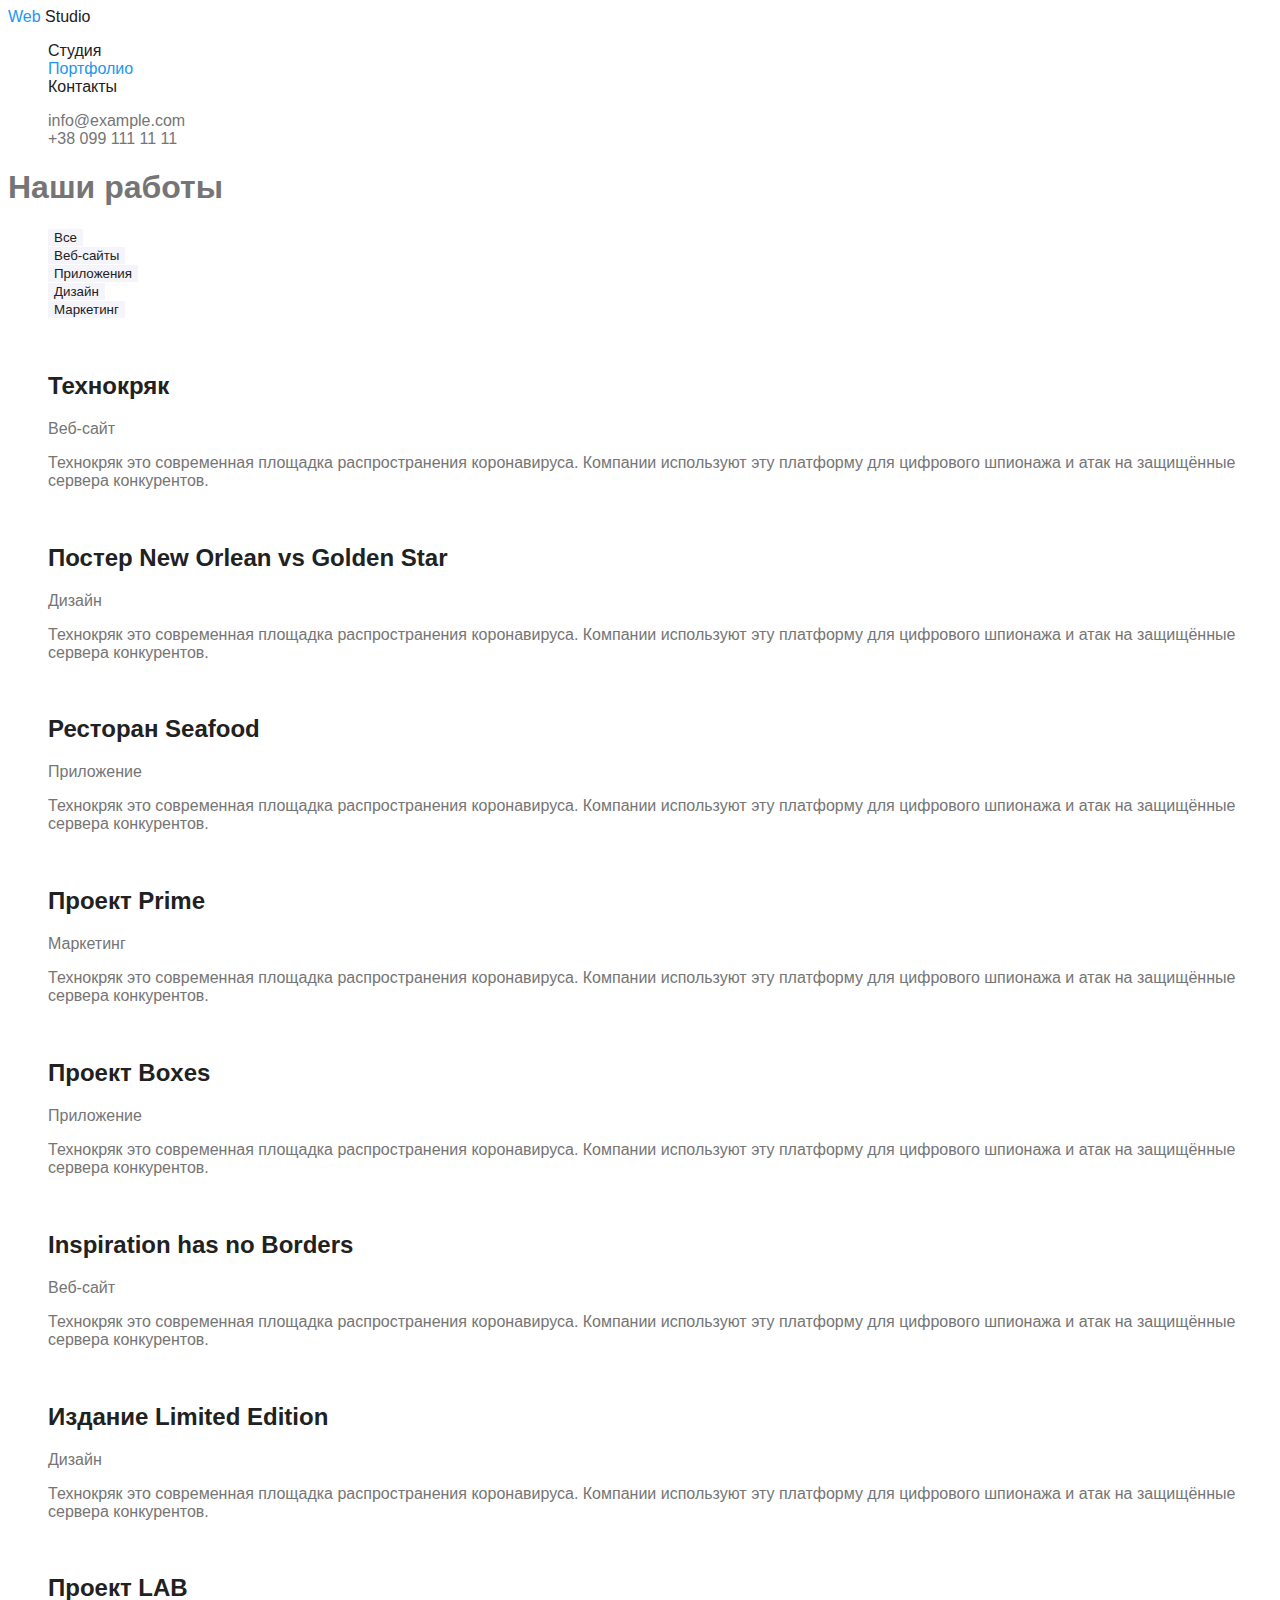
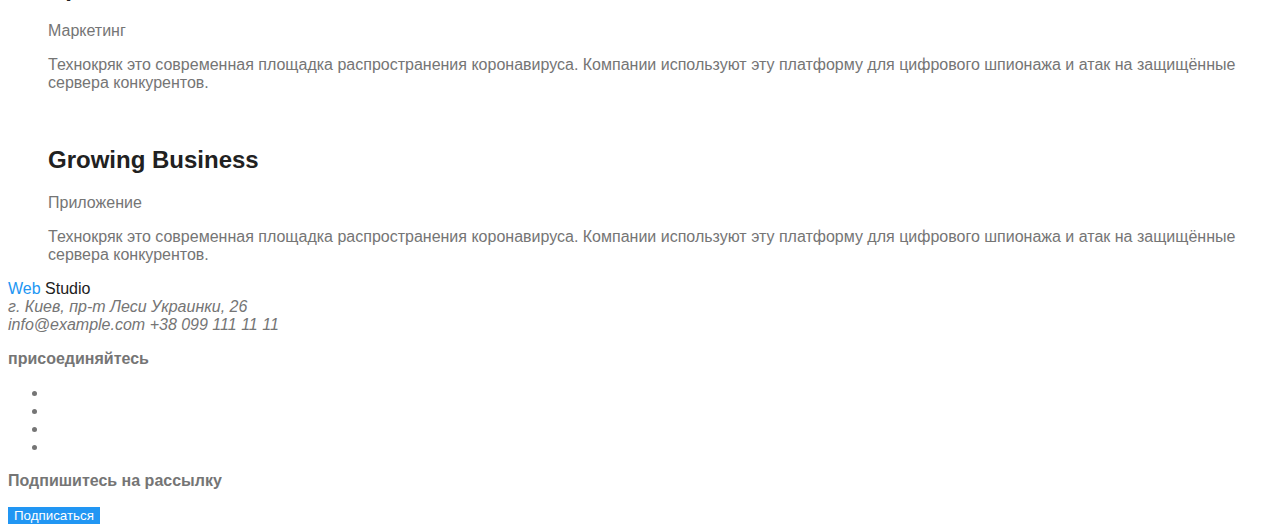
==== portfolio.html @ 0b85d345 "Added page "Portfolio" and styles" ====
<!DOCTYPE html>
<html lang="ru">
  <head>
    <meta charset="UTF-8" />
    <meta http-equiv="X-UA-Compatible" content="IE=edge" />
    <meta name="viewport" content="width=device-width, initial-scale=1.0" />
    <title>Web Studio</title>
    <link rel="stylesheet" href="./css/styles.css" />
  </head>

  <body>
    <header>
      <nav>
        <a href="/" class="logo">Web <span class="logo-part">Studio</span></a>

        <ul class="site-nav list">
          <li><a href="./index.html" class="link">Студия</a></li>
          <li><a href="/" class="link current">Портфолио</a></li>
          <li><a href="" class="link">Контакты</a></li>
        </ul>
      </nav>

      <ul class="auth-nav list">
        <li><a href="mailto:info@example.com" class="link">info@example.com</a></li>
        <li><a href="tel:+380991111111" class="link">+38 099 111 11 11</a></li>
      </ul>
    </header>

    <main>
      <h1>Наши работы</h1>
      <ul class="list">
        <li><button type="button" class="btn">Все</button></li>
        <li><button type="button" class="btn">Веб-сайты</button></li>
        <li><button type="button" class="btn">Приложения</button></li>
        <li><button type="button" class="btn">Дизайн</button></li>
        <li><button type="button" class="btn">Маркетинг</button></li>
      </ul>
      <ul class="portfolio list">
        <li>
          <a href="" class="link"
            ><img src="" alt="" />
            <h2 class="title">Технокряк</h2>
            <p>Веб-сайт</p>
            <p>
              Технокряк это современная площадка распространения коронавируса. Компании используют
              эту платформу для цифрового шпионажа и атак на защищённые сервера конкурентов.
            </p></a
          >
        </li>
        <li>
          <a href="" class="link"
            ><img src="" alt="" />
            <h2 class="title">Постер New Orlean vs Golden Star</h2>
            <p>Дизайн</p>
            <p>
              Технокряк это современная площадка распространения коронавируса. Компании используют
              эту платформу для цифрового шпионажа и атак на защищённые сервера конкурентов.
            </p></a
          >
        </li>
        <li>
          <a href="" class="link"
            ><img src="" alt="" />
            <h2 class="title">Ресторан Seafood</h2>
            <p>Приложение</p>
            <p>
              Технокряк это современная площадка распространения коронавируса. Компании используют
              эту платформу для цифрового шпионажа и атак на защищённые сервера конкурентов.
            </p></a
          >
        </li>
        <li>
          <a href="" class="link"
            ><img src="" alt="" />
            <h2 class="title">Проект Prime</h2>
            <p>Маркетинг</p>
            <p>
              Технокряк это современная площадка распространения коронавируса. Компании используют
              эту платформу для цифрового шпионажа и атак на защищённые сервера конкурентов.
            </p></a
          >
        </li>
        <li>
          <a href="" class="link"
            ><img src="" alt="" />
            <h2 class="title">Проект Boxes</h2>
            <p>Приложение</p>
            <p>
              Технокряк это современная площадка распространения коронавируса. Компании используют
              эту платформу для цифрового шпионажа и атак на защищённые сервера конкурентов.
            </p></a
          >
        </li>
        <li>
          <a href="" class="link"
            ><img src="" alt="" />
            <h2 class="title">Inspiration has no Borders</h2>
            <p>Веб-сайт</p>
            <p>
              Технокряк это современная площадка распространения коронавируса. Компании используют
              эту платформу для цифрового шпионажа и атак на защищённые сервера конкурентов.
            </p></a
          >
        </li>
        <li>
          <a href="" class="link"
            ><img src="" alt="" />
            <h2 class="title">Издание Limited Edition</h2>
            <p>Дизайн</p>
            <p>
              Технокряк это современная площадка распространения коронавируса. Компании используют
              эту платформу для цифрового шпионажа и атак на защищённые сервера конкурентов.
            </p></a
          >
        </li>
        <li>
          <a href="" class="link"
            ><img src="" alt="" />
            <h2 class="title">Проект LAB</h2>
            <p>Маркетинг</p>
            <p>
              Технокряк это современная площадка распространения коронавируса. Компании используют
              эту платформу для цифрового шпионажа и атак на защищённые сервера конкурентов.
            </p></a
          >
        </li>
        <li>
          <a href="" class="link"
            ><img src="" alt="" />
            <h2 class="title">Growing Business</h2>
            <p>Приложение</p>
            <p>
              Технокряк это современная площадка распространения коронавируса. Компании используют
              эту платформу для цифрового шпионажа и атак на защищённые сервера конкурентов.
            </p></a
          >
        </li>
      </ul>
    </main>

    <footer>
      <a href="/" class="logo">Web <span class="logo-part">Studio</span></a>
      <address>г. Киев, пр-т Леси Украинки, 26</address>
      <address>info@example.com +38 099 111 11 11</address>
      <p><b>присоединяйтесь</b></p>
      <ul>
        <li><a href="" aria-label="Instagram"></a></li>
        <li><a href="" aria-label="Twitter"></a></li>
        <li><a href="" aria-label="Facebook"></a></li>
        <li><a href="" aria-label="LinkedIn"></a></li>
      </ul>
      <p><b>Подпишитесь на рассылку</b></p>
      <button class="button">Подписаться</button>
    </footer>
  </body>
</html>
---- css/styles.css ----
:root {
    --primary-bg-color: #FFFFFF;
    --secondary-bg-color: #F5F4FA;
    --main-text-color: #757575;
    --title-text-color: #212121;
    --white-text-color: #FFFFFF;
    --accent-color: #2196F3;
}
body {
    background-color: var(--primary-bg-color);
    color: var(--main-text-color);

    font-family: 'Roboto', sans-serif;
}

.list {
    list-style: none;
}
.link {
    text-decoration: none;
}

.logo {
    text-decoration: none;
    color: var(--accent-color);
}
.logo-part {
    color: var(--title-text-color);
}

.site-nav .link{
    color: var(--title-text-color);
}
.site-nav .current {
    color: var(--accent-color);
}
.auth-nav .link{
    color: var(--main-text-color);
}
.link:hover,
.link:focus {
    color: var(--accent-color);
}
 .button {
    background-color: var(--accent-color);
    color: var(--white-text-color);
    border: none;
}
 .title {
    color: var(--title-text-color);
}


/* Portfolio */
.portfolio .link {
    color: var(--main-text-color);
}
.btn {
    border: none;
    color: var(--title-text-color);
    background-color: var(--secondary-bg-color);
    cursor: pointer;
    
}
.btn:hover, .btn:focus {
    color: var(--white-text-color);
    background-color: var(--accent-color);
    
}
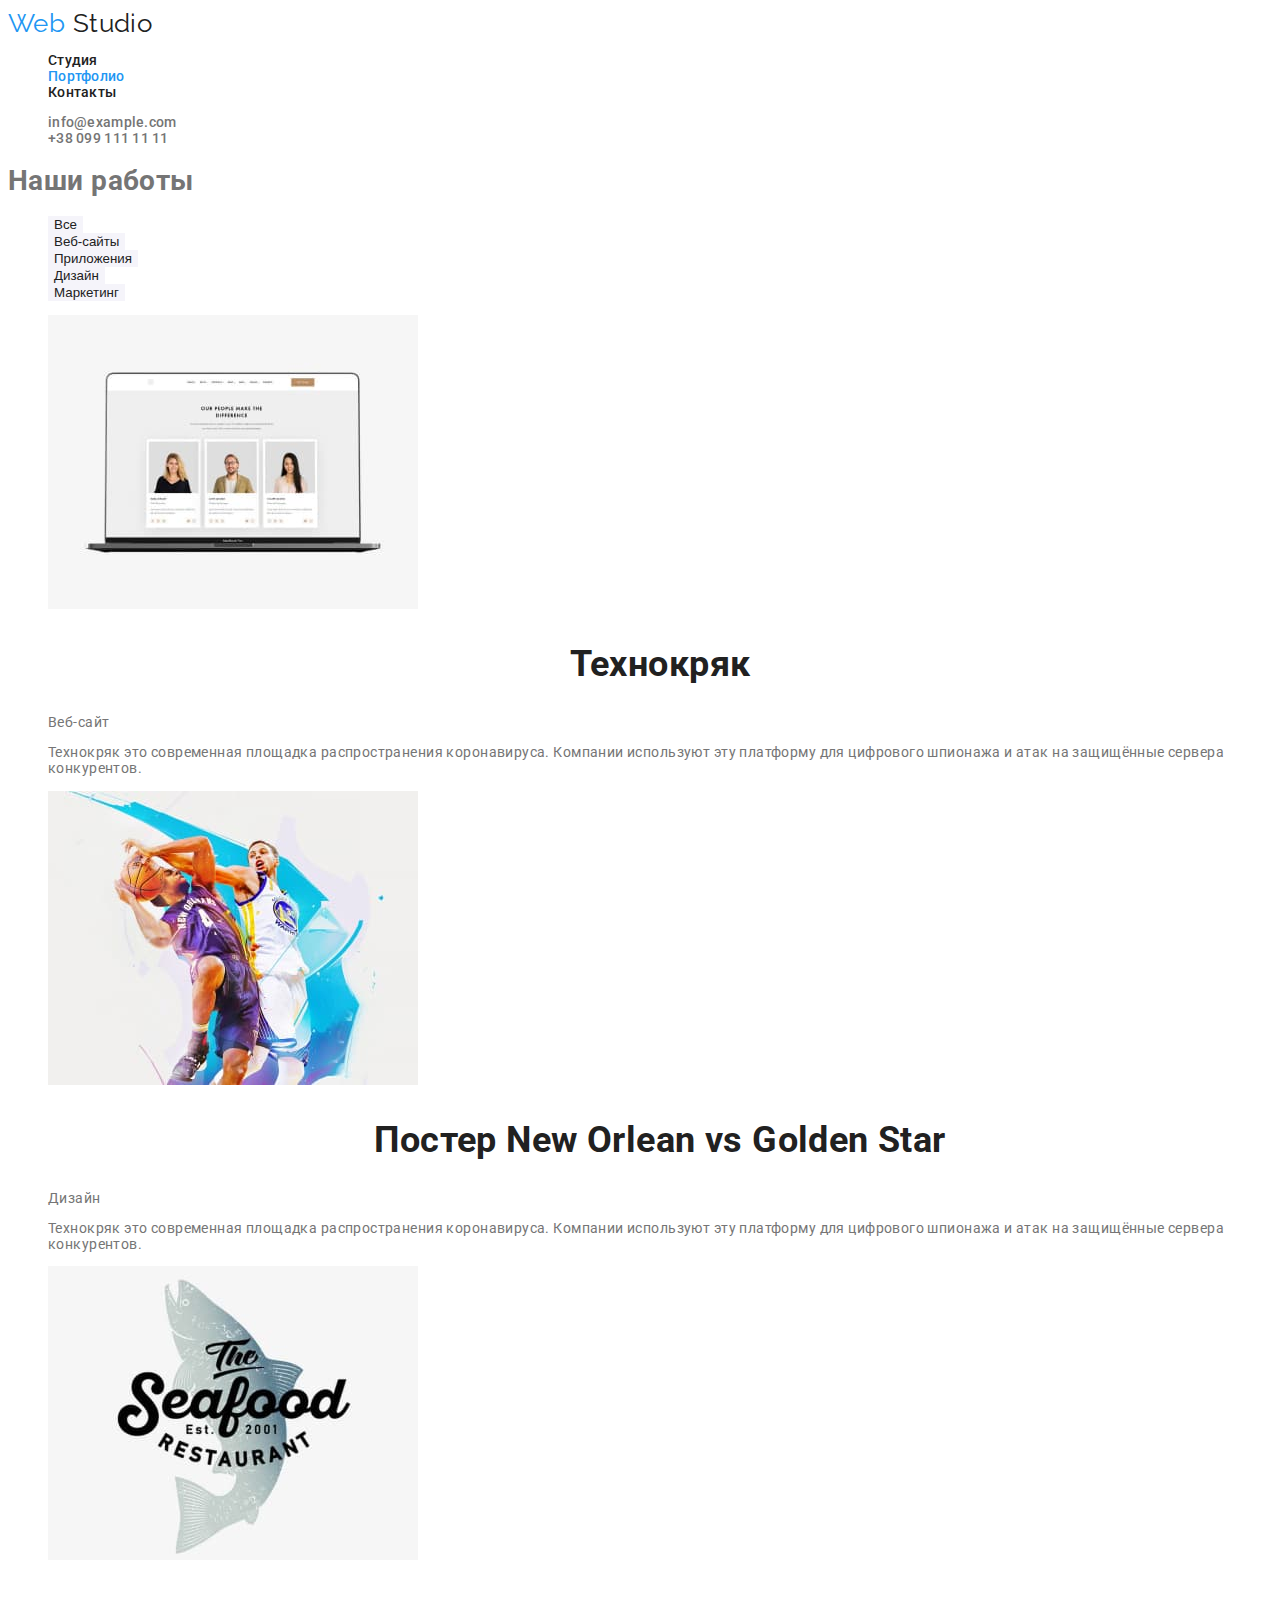
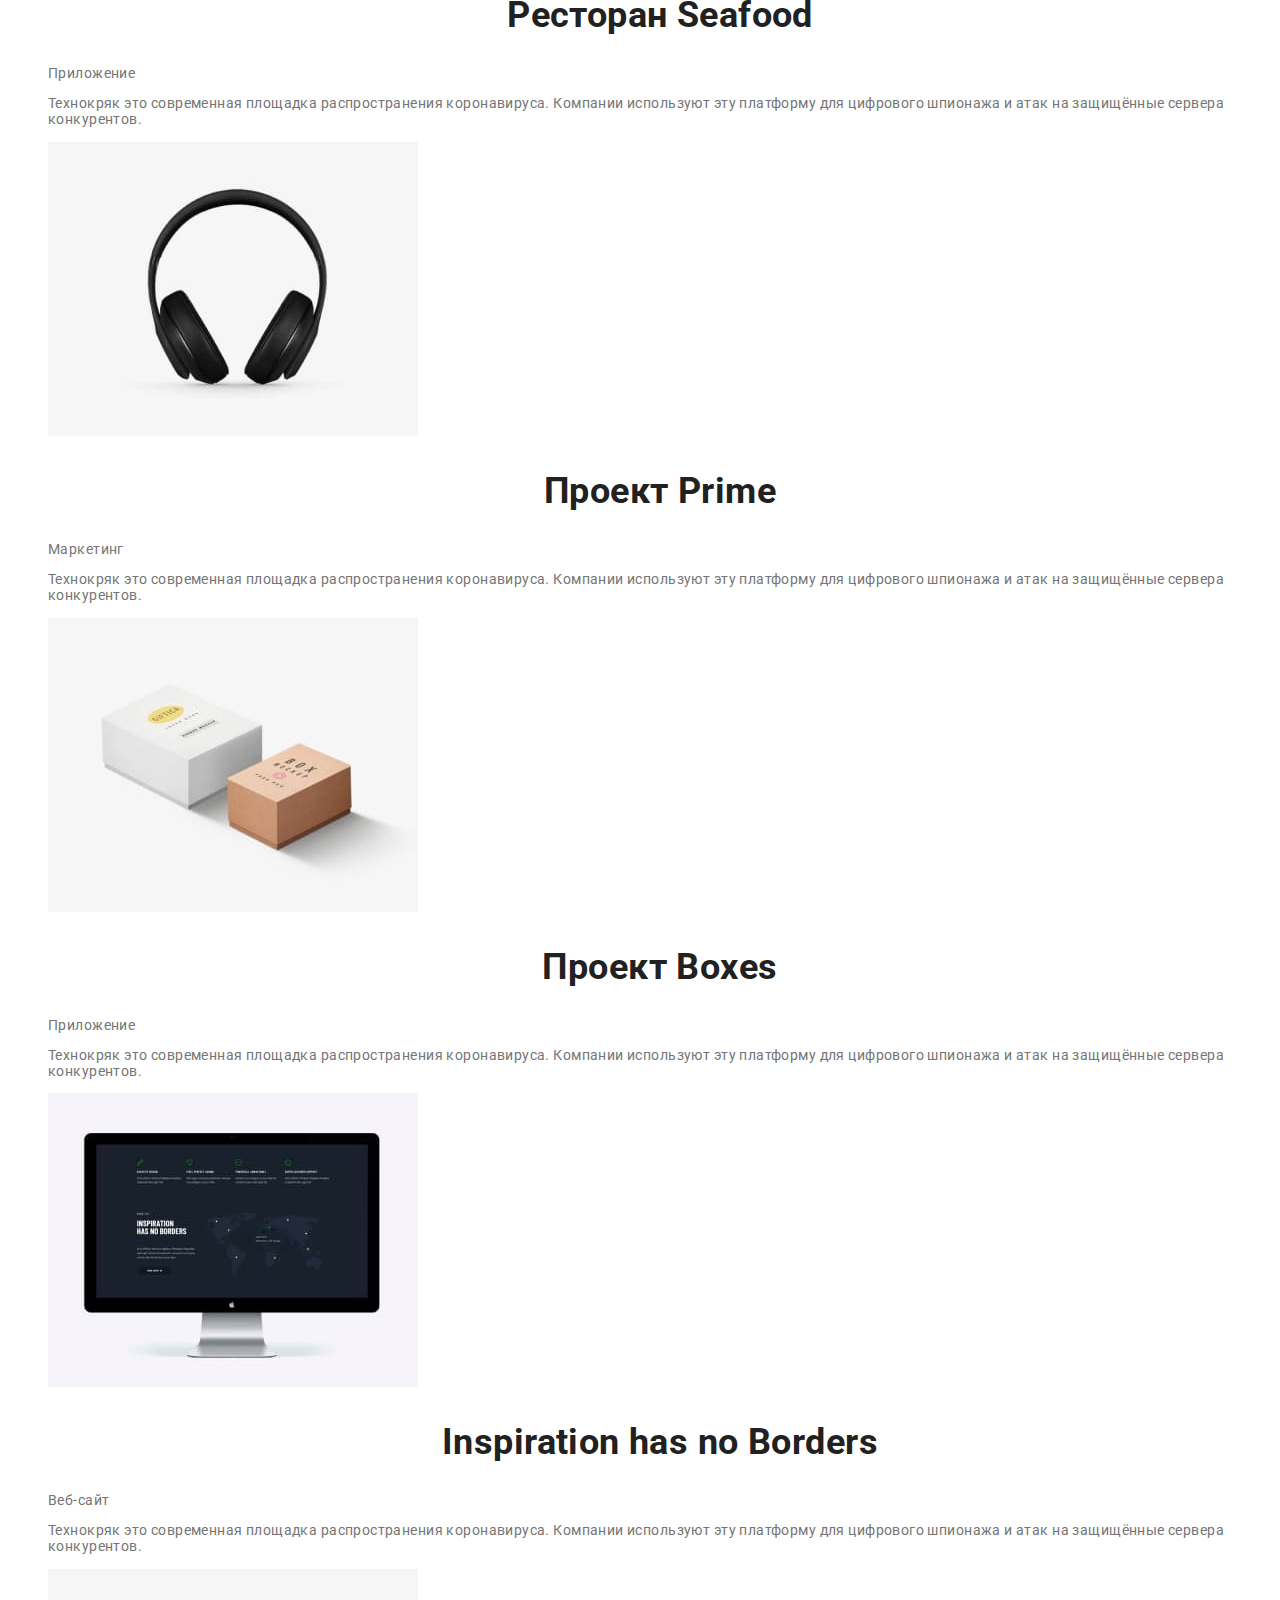
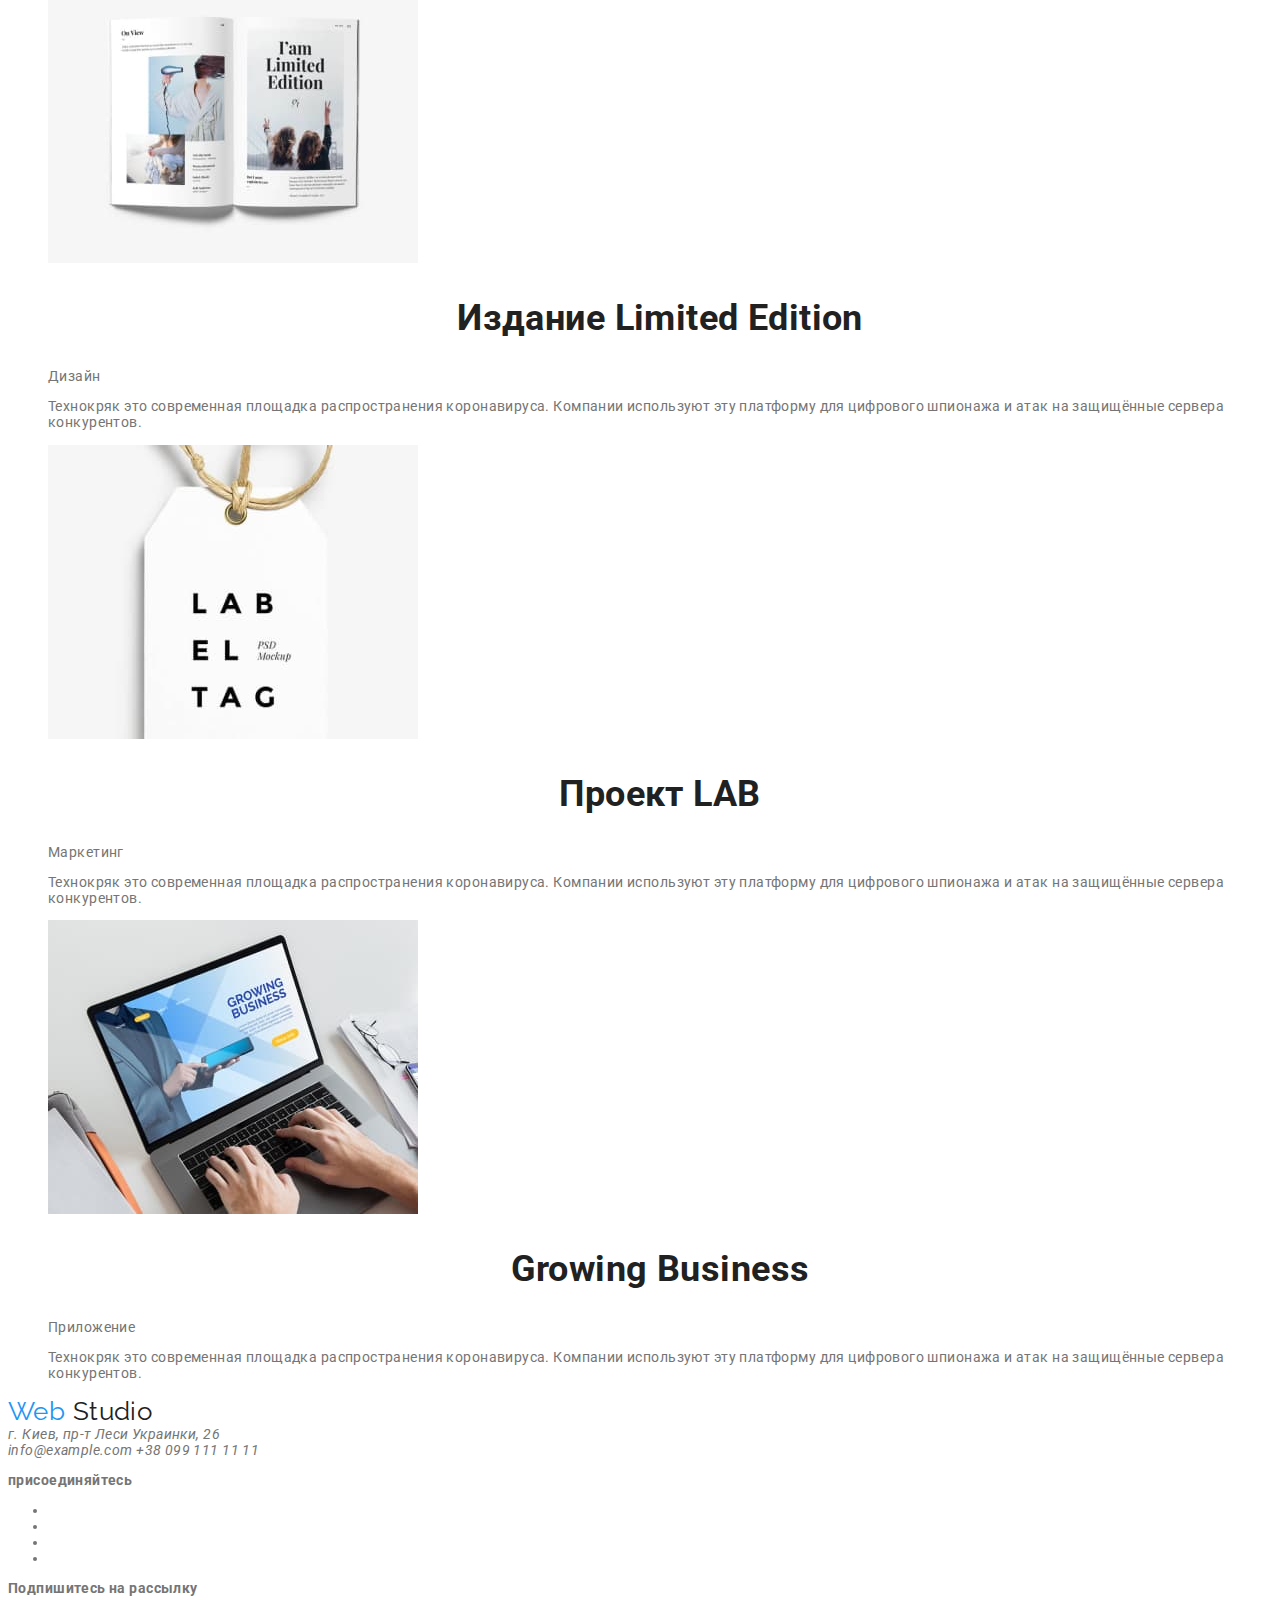
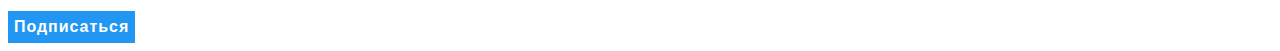
==== commit 136f4b80: "Added font-styles to the main page" ====
--- a/portfolio.html
+++ b/portfolio.html
@@ -5,6 +5,12 @@
     <meta http-equiv="X-UA-Compatible" content="IE=edge" />
     <meta name="viewport" content="width=device-width, initial-scale=1.0" />
     <title>Web Studio</title>
+    <!-- <link rel="preconnect" href="https://fonts.googleapis.com" />
+    <link rel="preconnect" href="https://fonts.gstatic.com" crossorigin /> -->
+    <link
+      href="https://fonts.googleapis.com/css2?family=Raleway:wght@700&family=Roboto:wght@400;500;700;900&display=swap"
+      rel="stylesheet"
+    />
     <link rel="stylesheet" href="./css/styles.css" />
   </head>
 
@@ -38,7 +44,7 @@
       <ul class="portfolio list">
         <li>
           <a href="" class="link"
-            ><img src="" alt="" />
+            ><img src="./images/technokriak.jpg" alt="Страница веб-сайта Технокряк" width="370" />
             <h2 class="title">Технокряк</h2>
             <p>Веб-сайт</p>
             <p>
@@ -49,7 +55,7 @@
         </li>
         <li>
           <a href="" class="link"
-            ><img src="" alt="" />
+            ><img src="./images/poster.jpg" alt="Постер с баскетболистами" width="370" />
             <h2 class="title">Постер New Orlean vs Golden Star</h2>
             <p>Дизайн</p>
             <p>
@@ -60,7 +66,7 @@
         </li>
         <li>
           <a href="" class="link"
-            ><img src="" alt="" />
+            ><img src="./images/seafood.jpg" alt="Логотип ресторан Seafood" width="370" />
             <h2 class="title">Ресторан Seafood</h2>
             <p>Приложение</p>
             <p>
@@ -71,7 +77,7 @@
         </li>
         <li>
           <a href="" class="link"
-            ><img src="" alt="" />
+            ><img src="./images/prime.jpg" alt="Наушники" width="370" />
             <h2 class="title">Проект Prime</h2>
             <p>Маркетинг</p>
             <p>
@@ -82,7 +88,7 @@
         </li>
         <li>
           <a href="" class="link"
-            ><img src="" alt="" />
+            ><img src="./images/boxes.jpg" alt="Логотип проекта - два бокса" width="370" />
             <h2 class="title">Проект Boxes</h2>
             <p>Приложение</p>
             <p>
@@ -93,7 +99,7 @@
         </li>
         <li>
           <a href="" class="link"
-            ><img src="" alt="" />
+            ><img src="./images/design.jpg" alt="Страница веб-сайта" width="370" />
             <h2 class="title">Inspiration has no Borders</h2>
             <p>Веб-сайт</p>
             <p>
@@ -104,7 +110,7 @@
         </li>
         <li>
           <a href="" class="link"
-            ><img src="" alt="" />
+            ><img src="./images/limited.jpg" alt="Разворот журнала Limited Edition" width="370" />
             <h2 class="title">Издание Limited Edition</h2>
             <p>Дизайн</p>
             <p>
@@ -115,7 +121,7 @@
         </li>
         <li>
           <a href="" class="link"
-            ><img src="" alt="" />
+            ><img src="./images/lab.jpg" alt="Бирка-логотип LAB" width="370" />
             <h2 class="title">Проект LAB</h2>
             <p>Маркетинг</p>
             <p>
@@ -126,7 +132,7 @@
         </li>
         <li>
           <a href="" class="link"
-            ><img src="" alt="" />
+            ><img src="./images/business.jpg" alt="Главная страница приложения" width="370" />
             <h2 class="title">Growing Business</h2>
             <p>Приложение</p>
             <p>
--- a/css/styles.css
+++ b/css/styles.css
@@ -11,16 +11,22 @@
     color: var(--main-text-color);
 
     font-family: 'Roboto', sans-serif;
+    font-size: 14px;
+    line-height: 1.14;
+    letter-spacing: 0.03em;
 }
 
 .list {
     list-style: none;
 }
 .link {
-    text-decoration: none;
+    text-decoration: none;  
 }
 
 .logo {
+    font-family: 'Raleway', sans-serif;
+    font-size: 26px;
+    line-height: 1.19;
     text-decoration: none;
     color: var(--accent-color);
 }
@@ -28,13 +34,27 @@
     color: var(--title-text-color);
 }
 
+.hero-title {
+    font-weight: 900;
+    font-size: 44px;
+    line-height: 1.36;
+    text-align: center;
+    letter-spacing: 0.06em;
+    text-transform: uppercase;
+
+    /* color: var(--white-text-color); */
+}
 .site-nav .link{
+    font-weight: 500;
+    letter-spacing: 0.02em;
     color: var(--title-text-color);
 }
 .site-nav .current {
     color: var(--accent-color);
 }
 .auth-nav .link{
+    font-weight: 500;
+    letter-spacing: 0.02em;
     color: var(--main-text-color);
 }
 .link:hover,
@@ -42,15 +62,59 @@
     color: var(--accent-color);
 }
  .button {
+    font-weight: 700;
+    font-size: 16px;
+    line-height: 1.88;
+    letter-spacing: 0.06em;
+
     background-color: var(--accent-color);
     color: var(--white-text-color);
     border: none;
 }
  .title {
+    font-size: 36px;
+    line-height: 1.17;
+    text-align: center;
     color: var(--title-text-color);
 }
+.subtitle {
+    font-size: inherit;
+    color: var(--title-text-color);
+}
+.upper {
+    text-transform: uppercase;
+}
+.works .upper {
+    font-size: inherit;
+    text-align: center;
+}
+.description {
+    line-height: 1.71;
+}
+.team .list {
+    font-size: 16px;
+    line-height: 1.19;
+    text-align: center;
+}
+.team .member{
+    font-weight: 500;
+    font-size: inherit;
+    color: var(--title-text-color);
+}
+.location {
+    font-style: normal;
+    line-height: 1.71;
 
-
+    /* color: var(--white-text-color); */
+}
+/* .location.link {
+    color: rgba(255, 255, 255, 0.6);
+} */
+.join {
+    text-transform: uppercase;
+    
+    /* color: var(--white-text-color); */
+}
 /* Portfolio */
 .portfolio .link {
     color: var(--main-text-color);
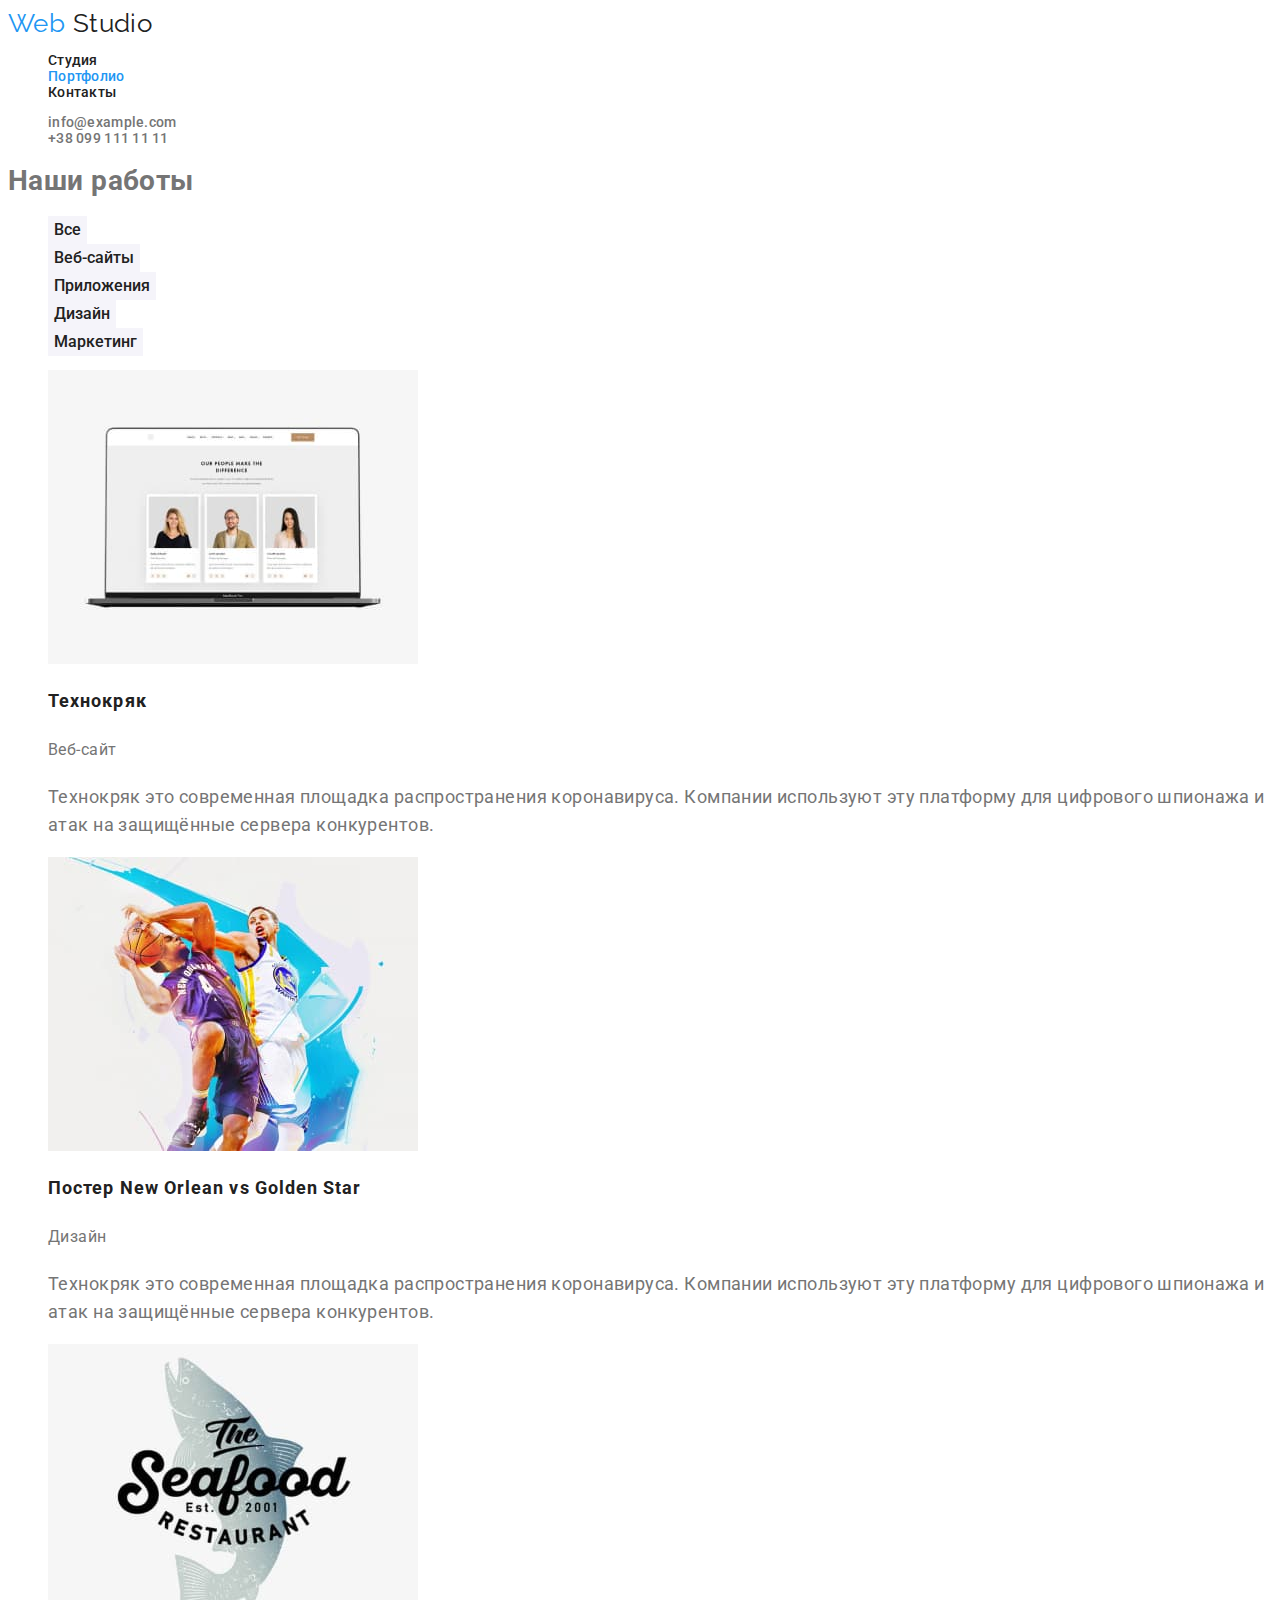
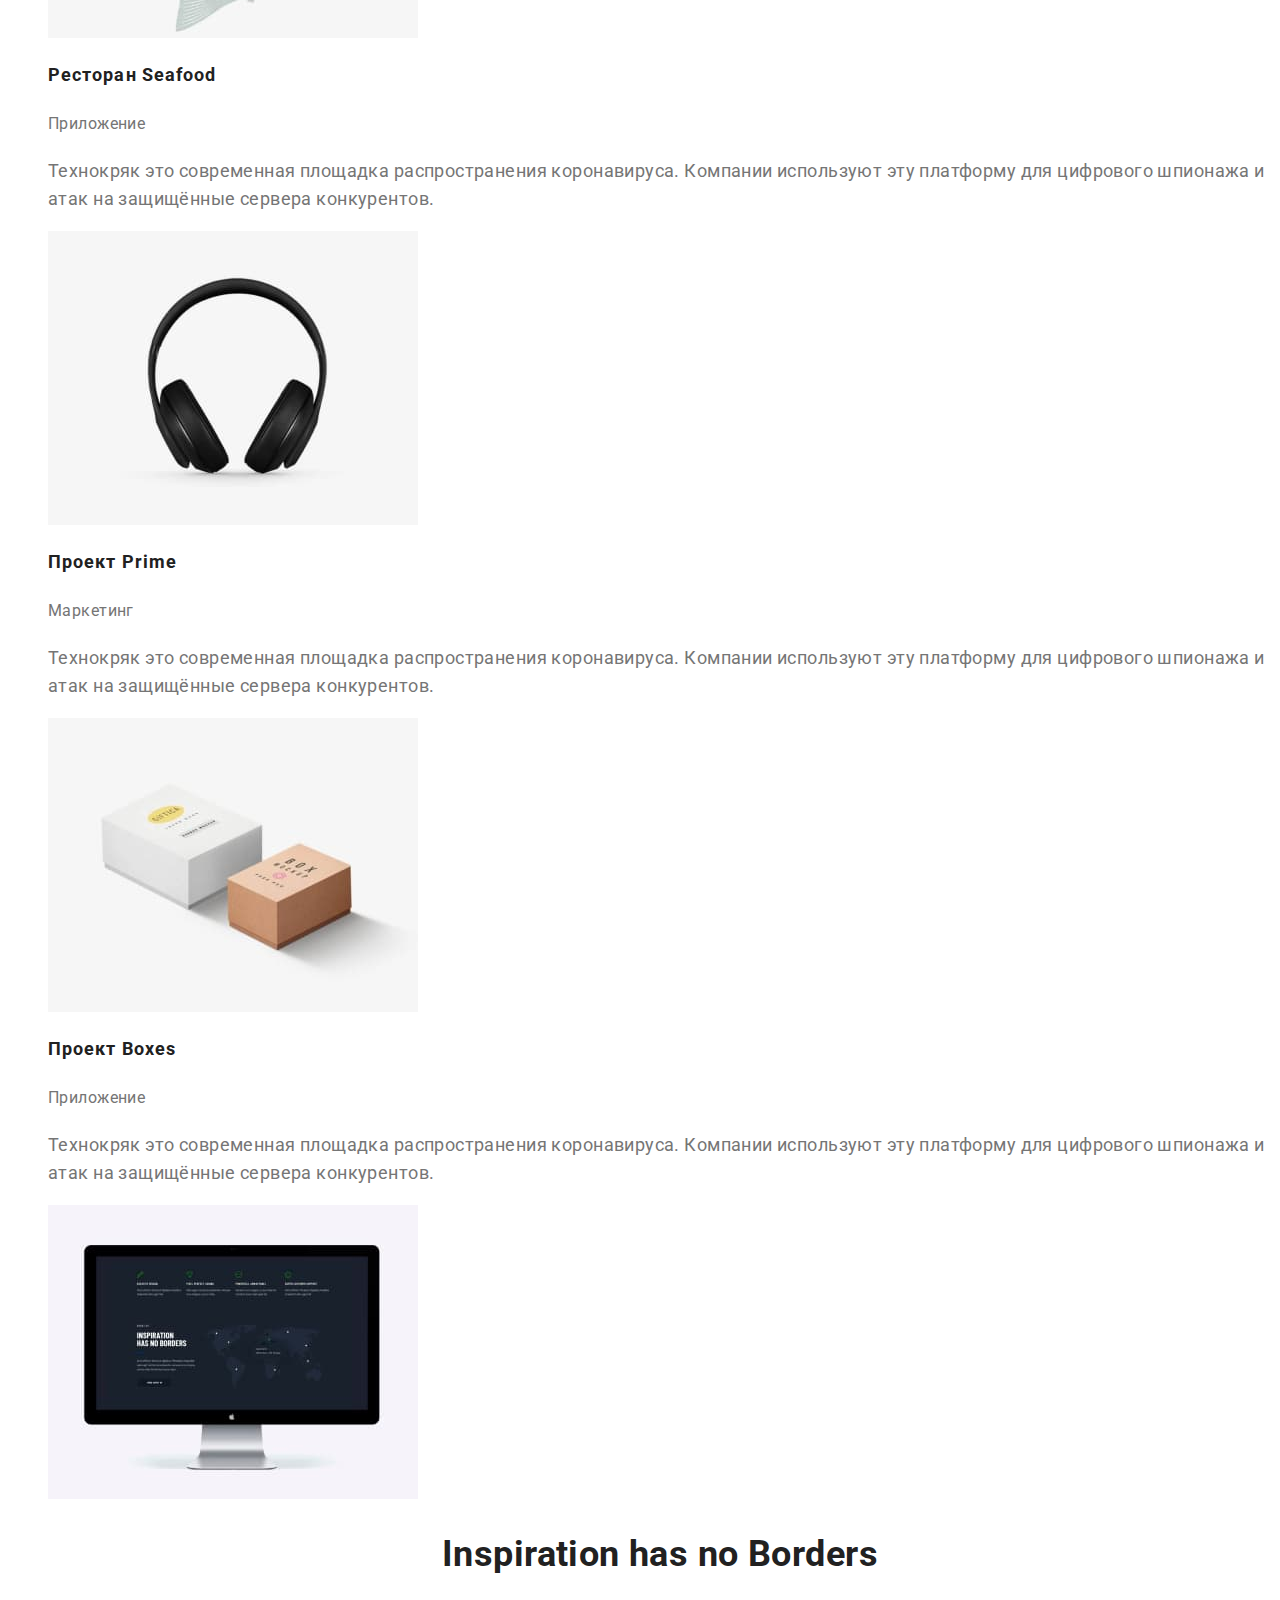
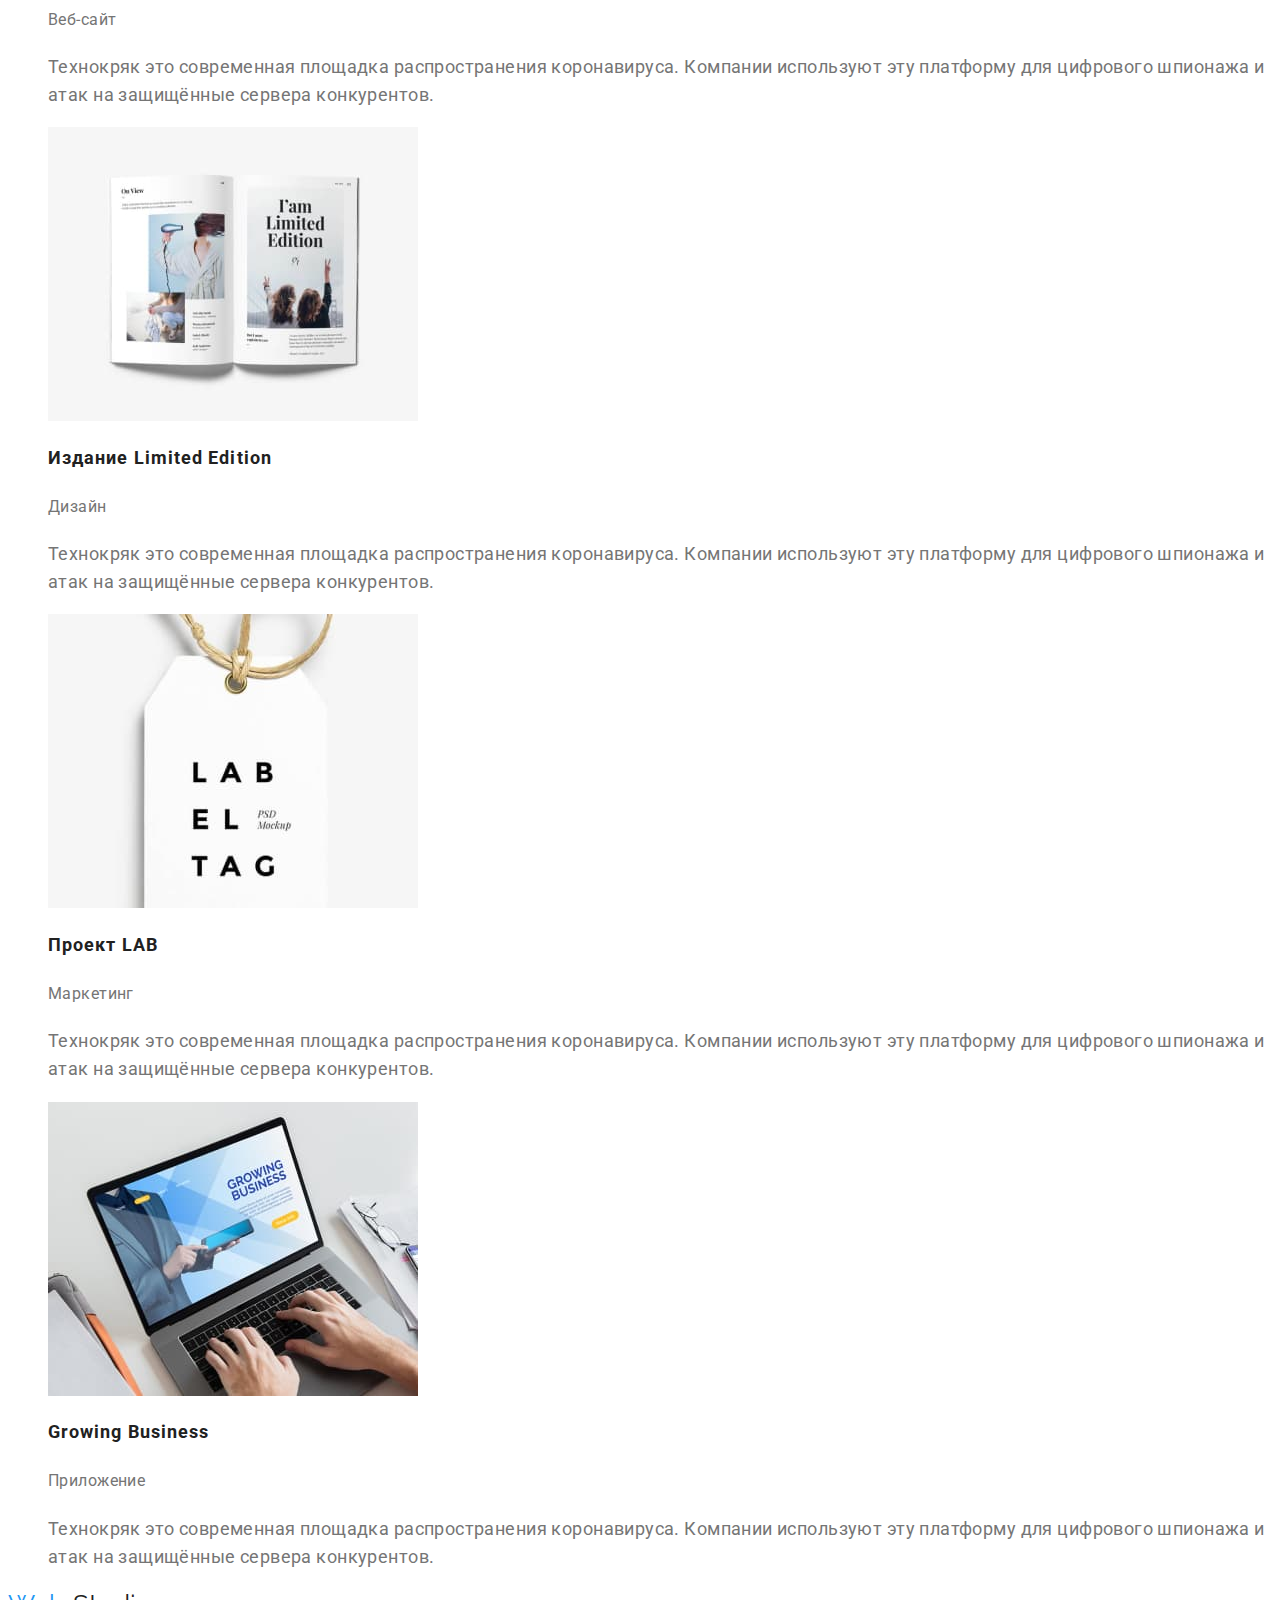
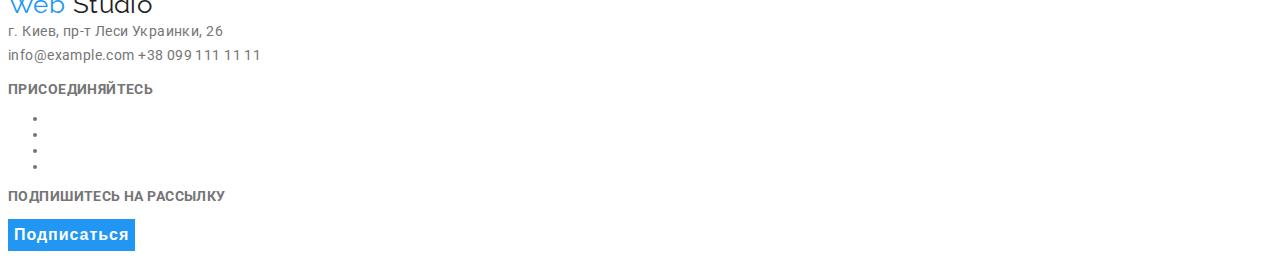
==== commit b283acb4: "Added font-styles to portfolio page" ====
--- a/portfolio.html
+++ b/portfolio.html
@@ -45,9 +45,9 @@
         <li>
           <a href="" class="link"
             ><img src="./images/technokriak.jpg" alt="Страница веб-сайта Технокряк" width="370" />
-            <h2 class="title">Технокряк</h2>
-            <p>Веб-сайт</p>
-            <p>
+            <h2 class="headline">Технокряк</h2>
+            <p class="type">Веб-сайт</p>
+            <p class="descr">
               Технокряк это современная площадка распространения коронавируса. Компании используют
               эту платформу для цифрового шпионажа и атак на защищённые сервера конкурентов.
             </p></a
@@ -56,9 +56,9 @@
         <li>
           <a href="" class="link"
             ><img src="./images/poster.jpg" alt="Постер с баскетболистами" width="370" />
-            <h2 class="title">Постер New Orlean vs Golden Star</h2>
-            <p>Дизайн</p>
-            <p>
+            <h2 class="headline">Постер New Orlean vs Golden Star</h2>
+            <p class="type">Дизайн</p>
+            <p class="descr">
               Технокряк это современная площадка распространения коронавируса. Компании используют
               эту платформу для цифрового шпионажа и атак на защищённые сервера конкурентов.
             </p></a
@@ -67,9 +67,9 @@
         <li>
           <a href="" class="link"
             ><img src="./images/seafood.jpg" alt="Логотип ресторан Seafood" width="370" />
-            <h2 class="title">Ресторан Seafood</h2>
-            <p>Приложение</p>
-            <p>
+            <h2 class="headline">Ресторан Seafood</h2>
+            <p class="type">Приложение</p>
+            <p class="descr">
               Технокряк это современная площадка распространения коронавируса. Компании используют
               эту платформу для цифрового шпионажа и атак на защищённые сервера конкурентов.
             </p></a
@@ -78,9 +78,9 @@
         <li>
           <a href="" class="link"
             ><img src="./images/prime.jpg" alt="Наушники" width="370" />
-            <h2 class="title">Проект Prime</h2>
-            <p>Маркетинг</p>
-            <p>
+            <h2 class="headline">Проект Prime</h2>
+            <p class="type">Маркетинг</p>
+            <p class="descr">
               Технокряк это современная площадка распространения коронавируса. Компании используют
               эту платформу для цифрового шпионажа и атак на защищённые сервера конкурентов.
             </p></a
@@ -89,9 +89,9 @@
         <li>
           <a href="" class="link"
             ><img src="./images/boxes.jpg" alt="Логотип проекта - два бокса" width="370" />
-            <h2 class="title">Проект Boxes</h2>
-            <p>Приложение</p>
-            <p>
+            <h2 class="headline">Проект Boxes</h2>
+            <p class="type">Приложение</p>
+            <p class="descr">
               Технокряк это современная площадка распространения коронавируса. Компании используют
               эту платформу для цифрового шпионажа и атак на защищённые сервера конкурентов.
             </p></a
@@ -101,8 +101,8 @@
           <a href="" class="link"
             ><img src="./images/design.jpg" alt="Страница веб-сайта" width="370" />
             <h2 class="title">Inspiration has no Borders</h2>
-            <p>Веб-сайт</p>
-            <p>
+            <p class="type">Веб-сайт</p>
+            <p class="descr">
               Технокряк это современная площадка распространения коронавируса. Компании используют
               эту платформу для цифрового шпионажа и атак на защищённые сервера конкурентов.
             </p></a
@@ -111,9 +111,9 @@
         <li>
           <a href="" class="link"
             ><img src="./images/limited.jpg" alt="Разворот журнала Limited Edition" width="370" />
-            <h2 class="title">Издание Limited Edition</h2>
-            <p>Дизайн</p>
-            <p>
+            <h2 class="headline">Издание Limited Edition</h2>
+            <p class="type">Дизайн</p>
+            <p class="descr">
               Технокряк это современная площадка распространения коронавируса. Компании используют
               эту платформу для цифрового шпионажа и атак на защищённые сервера конкурентов.
             </p></a
@@ -122,9 +122,9 @@
         <li>
           <a href="" class="link"
             ><img src="./images/lab.jpg" alt="Бирка-логотип LAB" width="370" />
-            <h2 class="title">Проект LAB</h2>
-            <p>Маркетинг</p>
-            <p>
+            <h2 class="headline">Проект LAB</h2>
+            <p class="type">Маркетинг</p>
+            <p class="descr">
               Технокряк это современная площадка распространения коронавируса. Компании используют
               эту платформу для цифрового шпионажа и атак на защищённые сервера конкурентов.
             </p></a
@@ -133,9 +133,9 @@
         <li>
           <a href="" class="link"
             ><img src="./images/business.jpg" alt="Главная страница приложения" width="370" />
-            <h2 class="title">Growing Business</h2>
-            <p>Приложение</p>
-            <p>
+            <h2 class="headline">Growing Business</h2>
+            <p class="type">Приложение</p>
+            <p class="descr">
               Технокряк это современная площадка распространения коронавируса. Компании используют
               эту платформу для цифрового шпионажа и атак на защищённые сервера конкурентов.
             </p></a
@@ -146,16 +146,16 @@
 
     <footer>
       <a href="/" class="logo">Web <span class="logo-part">Studio</span></a>
-      <address>г. Киев, пр-т Леси Украинки, 26</address>
-      <address>info@example.com +38 099 111 11 11</address>
-      <p><b>присоединяйтесь</b></p>
+      <address class="location">г. Киев, пр-т Леси Украинки, 26</address>
+      <address class="location link">info@example.com +38 099 111 11 11</address>
+      <p><b class="join">присоединяйтесь</b></p>
       <ul>
         <li><a href="" aria-label="Instagram"></a></li>
         <li><a href="" aria-label="Twitter"></a></li>
         <li><a href="" aria-label="Facebook"></a></li>
         <li><a href="" aria-label="LinkedIn"></a></li>
       </ul>
-      <p><b>Подпишитесь на рассылку</b></p>
+      <p><b class="join">Подпишитесь на рассылку</b></p>
       <button class="button">Подписаться</button>
     </footer>
   </body>
--- a/css/styles.css
+++ b/css/styles.css
@@ -70,6 +70,7 @@
     background-color: var(--accent-color);
     color: var(--white-text-color);
     border: none;
+    cursor: pointer;
 }
  .title {
     font-size: 36px;
@@ -120,6 +121,12 @@
     color: var(--main-text-color);
 }
 .btn {
+    font-family: 'Roboto', sans-serif;
+    font-weight: 500;
+    font-size: 16px;
+    line-height: 1.62;
+    text-align: center;
+
     border: none;
     color: var(--title-text-color);
     background-color: var(--secondary-bg-color);
@@ -130,4 +137,21 @@
     color: var(--white-text-color);
     background-color: var(--accent-color);
     
+}
+.headline {
+    font-size: 18px;
+    line-height: 2;
+    letter-spacing: 0.06em;
+
+    color: var(--title-text-color);
+}
+.type {
+    font-size: 16px;
+    line-height: 1.88;
+}
+.descr {
+    font-size: 18px;
+    line-height: 1.56;
+
+    /* color: var(--white-text-color); */
 }